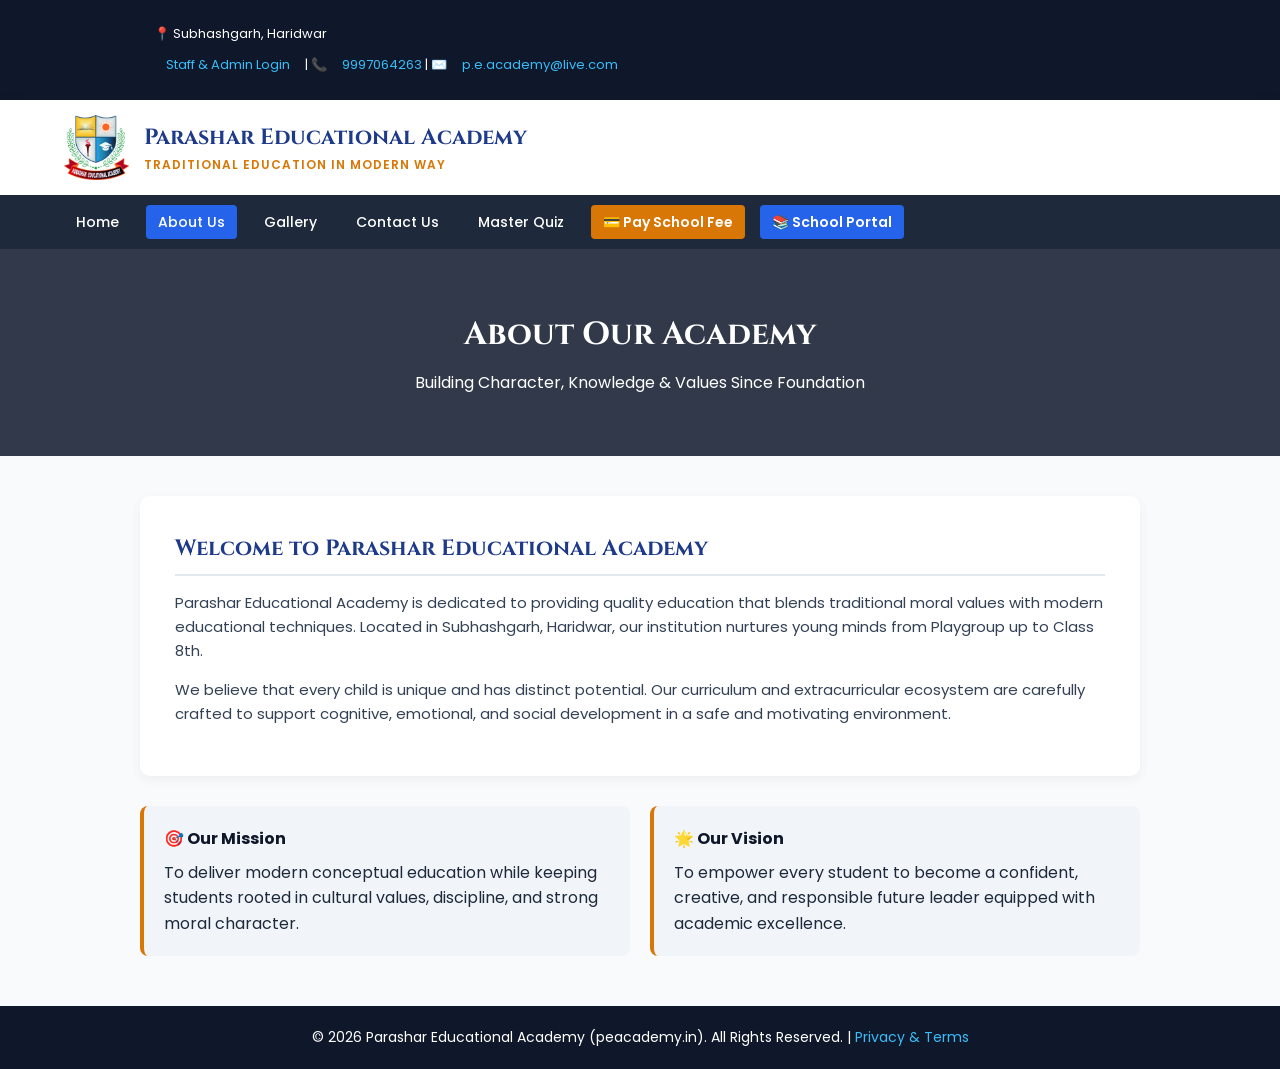
==== about.html @ d5bd4425 "Update about.html" ====
<!DOCTYPE html>
<html lang="hi">
<head>
    <meta charset="UTF-8">
    <meta name="viewport" content="width=device-width, initial-scale=1.0">
    <title>About Us | Parashar Educational Academy</title>
    <link rel="icon" type="image/jpeg" href="Academy_logo.jpg">
    <link rel="preconnect" href="https://fonts.googleapis.com">
    <link rel="preconnect" href="https://fonts.gstatic.com" crossorigin>
    <link href="https://fonts.googleapis.com/css2?family=Cinzel:wght@700&family=Poppins:wght@400;500;600;700&display=swap" rel="stylesheet">
    <style>
        * { margin: 0; padding: 0; box-sizing: border-box; font-family: 'Poppins', sans-serif; }
        body { background-color: #f8fafc; color: #1e293b; line-height: 1.6; }
        .top-bar { background-color: #0f172a; color: #ffffff; padding: 8px 5%; display: flex; justify-content: space-between; font-size: 13px; flex-wrap: wrap; gap: 10px; }
        .top-bar a { color: #38bdf8; text-decoration: none; margin-left: 12px; }
        
        header { background-color: #ffffff; padding: 15px 5%; box-shadow: 0 4px 15px rgba(0,0,0,0.06); display: flex; justify-content: space-between; align-items: center; flex-wrap: wrap; gap: 15px; }
        .brand-container { display: flex; align-items: center; gap: 15px; }
        .academy-logo { width: 65px; height: 65px; object-fit: contain; }
        .logo-title h1 { color: #1e3a8a; font-family: 'Cinzel', serif; font-size: 22px; }
        .logo-title p { color: #d97706; font-weight: 600; font-size: 12px; text-transform: uppercase; letter-spacing: 1px; }
        
        /* Navigation Menu */
        nav { background: #1e293b; padding: 10px 5%; display: flex; gap: 15px; flex-wrap: wrap; align-items: center; }
        nav a { color: #ffffff; text-decoration: none; font-weight: 500; font-size: 14px; padding: 6px 12px; border-radius: 4px; transition: background 0.3s; }
        nav a:hover, nav a.active { background: #2563eb; }
        nav a.pay-fee-btn {
            background: #d97706;
            color: #ffffff;
            font-weight: 600;
        }
        nav a.pay-fee-btn:hover {
            background: #b45309;
        }

        .page-header { background: linear-gradient(rgba(15,23,42,0.85), rgba(15,23,42,0.85)), url('https://images.unsplash.com/photo-1509062522246-3755977927d7?q=80&w=1200') center/cover; color: white; text-align: center; padding: 60px 20px; }
        .page-header h2 { font-family: 'Cinzel', serif; font-size: 32px; margin-bottom: 10px; }

        .container { width: 90%; max-width: 1000px; margin: 40px auto; }
        .about-card { background: white; padding: 35px; border-radius: 10px; box-shadow: 0 4px 12px rgba(0,0,0,0.05); margin-bottom: 30px; }
        .about-card h3 { color: #1e3a8a; font-family: 'Cinzel', serif; margin-bottom: 15px; font-size: 22px; border-bottom: 2px solid #e2e8f0; padding-bottom: 8px; }
        .about-card p { margin-bottom: 15px; color: #334155; font-size: 15px; }
        
        .vision-grid { display: grid; grid-template-columns: repeat(auto-fit, minmax(280px, 1fr)); gap: 20px; margin-top: 20px; }
        .vision-box { background: #f1f5f9; padding: 20px; border-radius: 8px; border-left: 4px solid #d97706; }
        .vision-box h4 { color: #0f172a; margin-bottom: 8px; }

        footer { background-color: #0f172a; color: white; text-align: center; padding: 20px; margin-top: 50px; font-size: 14px; }
    </style>
</head>
<body>

    <div class="top-bar">
        <div class="top-bar">
    <div class="top-bar">
    <div>📍 Subhashgarh, Haridwar</div>
    <div><a href="staff-login.html" style="color: #38bdf8; text-decoration: none; margin-right: 12px;"><i class="fa-solid fa-lock"></i> Staff & Admin Login</a> | 📞 <a href="tel:9997064263">9997064263</a> | ✉️ <a href="mailto:p.e.academy@live.com">p.e.academy@live.com</a></div>
</div>
</div>
    </div>

    <header>
        <div class="brand-container">
            <img src="Academy_logo.jpg" alt="Logo" class="academy-logo">
            <div class="logo-title">
                <h1>Parashar Educational Academy</h1>
                <p>Traditional Education in Modern Way</p>
            </div>
        </div>
    </header>

    <nav>
        <a href="index.html">Home</a>
        <a href="about.html" class="active">About Us</a>
        <a href="gallery.html">Gallery</a>
        <a href="contact.html">Contact Us</a>
        <a href="certificate-quiz.html">Master Quiz</a>
        <a href="pay-fee.html" class="pay-fee-btn">💳 Pay School Fee</a>
        <a href="portal.html" class="pay-fee-btn" style="background:#2563eb;">📚 School Portal</a>
    </nav>
    
    <section class="page-header">
        <h2>About Our Academy</h2>
        <p>Building Character, Knowledge & Values Since Foundation</p>
    </section>

    <div class="container">
        <div class="about-card">
            <h3>Welcome to Parashar Educational Academy</h3>
            <p>Parashar Educational Academy is dedicated to providing quality education that blends traditional moral values with modern educational techniques. Located in Subhashgarh, Haridwar, our institution nurtures young minds from Playgroup up to Class 8th.</p>
            <p>We believe that every child is unique and has distinct potential. Our curriculum and extracurricular ecosystem are carefully crafted to support cognitive, emotional, and social development in a safe and motivating environment.</p>
        </div>

        <div class="vision-grid">
            <div class="vision-box">
                <h4>🎯 Our Mission</h4>
                <p>To deliver modern conceptual education while keeping students rooted in cultural values, discipline, and strong moral character.</p>
            </div>
            <div class="vision-box">
                <h4>🌟 Our Vision</h4>
                <p>To empower every student to become a confident, creative, and responsible future leader equipped with academic excellence.</p>
            </div>
        </div>
    </div>

    <footer>
        <p>&copy; 2026 Parashar Educational Academy (peacademy.in). All Rights Reserved. | <a href="privacy.html" style="color: #38bdf8; text-decoration: none;">Privacy & Terms</a></p>
    </footer>

</body>
</html>
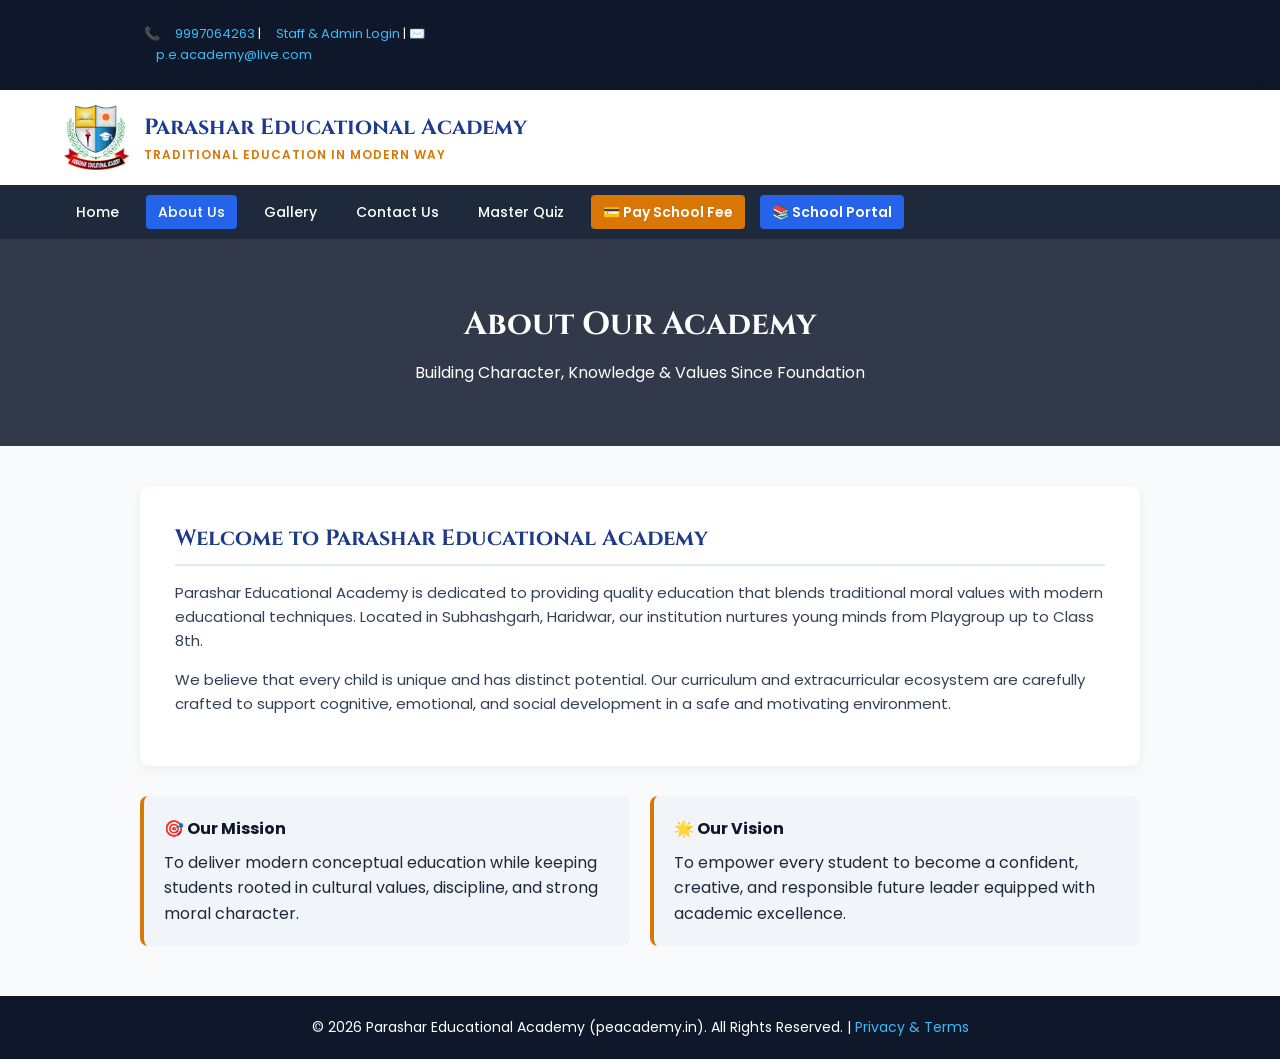
==== commit d92a6542: "Update about.html" ====
--- a/about.html
+++ b/about.html
@@ -53,8 +53,9 @@
     <div class="top-bar">
         <div class="top-bar">
     <div class="top-bar">
-    <div>📍 Subhashgarh, Haridwar</div>
-    <div><a href="staff-login.html" style="color: #38bdf8; text-decoration: none; margin-right: 12px;"><i class="fa-solid fa-lock"></i> Staff & Admin Login</a> | 📞 <a href="tel:9997064263">9997064263</a> | ✉️ <a href="mailto:p.e.academy@live.com">p.e.academy@live.com</a></div>
+    <div>📞 <a href="tel:9997064263">9997064263</a> | <a href="staff-login.html" style="color: #38bdf8; text-decoration: none;"><i class="fa-solid fa-lock">
+        
+    </i> Staff & Admin Login</a> | ✉️ <a href="mailto:p.e.academy@live.com">p.e.academy@live.com</a></div>
 </div>
 </div>
     </div>
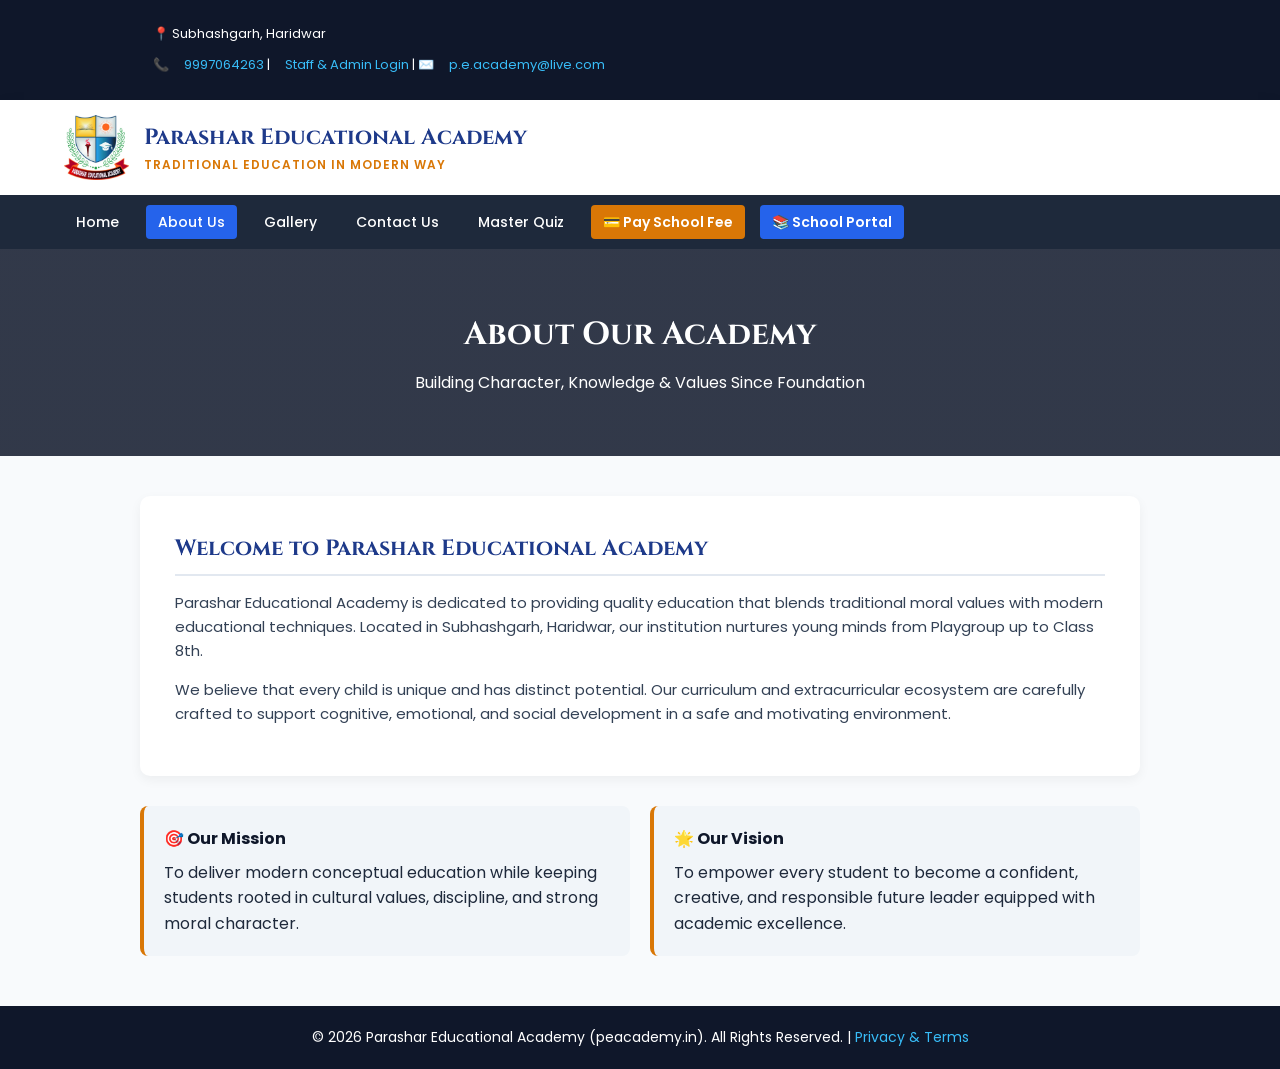
==== commit a119310b: "Update about.html" ====
--- a/about.html
+++ b/about.html
@@ -52,10 +52,11 @@
 
     <div class="top-bar">
         <div class="top-bar">
-    <div class="top-bar">
+   <div class="top-bar">
+    <div>📍 Subhashgarh, Haridwar</div>
     <div>📞 <a href="tel:9997064263">9997064263</a> | <a href="staff-login.html" style="color: #38bdf8; text-decoration: none;"><i class="fa-solid fa-lock">
-        
     </i> Staff & Admin Login</a> | ✉️ <a href="mailto:p.e.academy@live.com">p.e.academy@live.com</a></div>
+</div>
 </div>
 </div>
     </div>
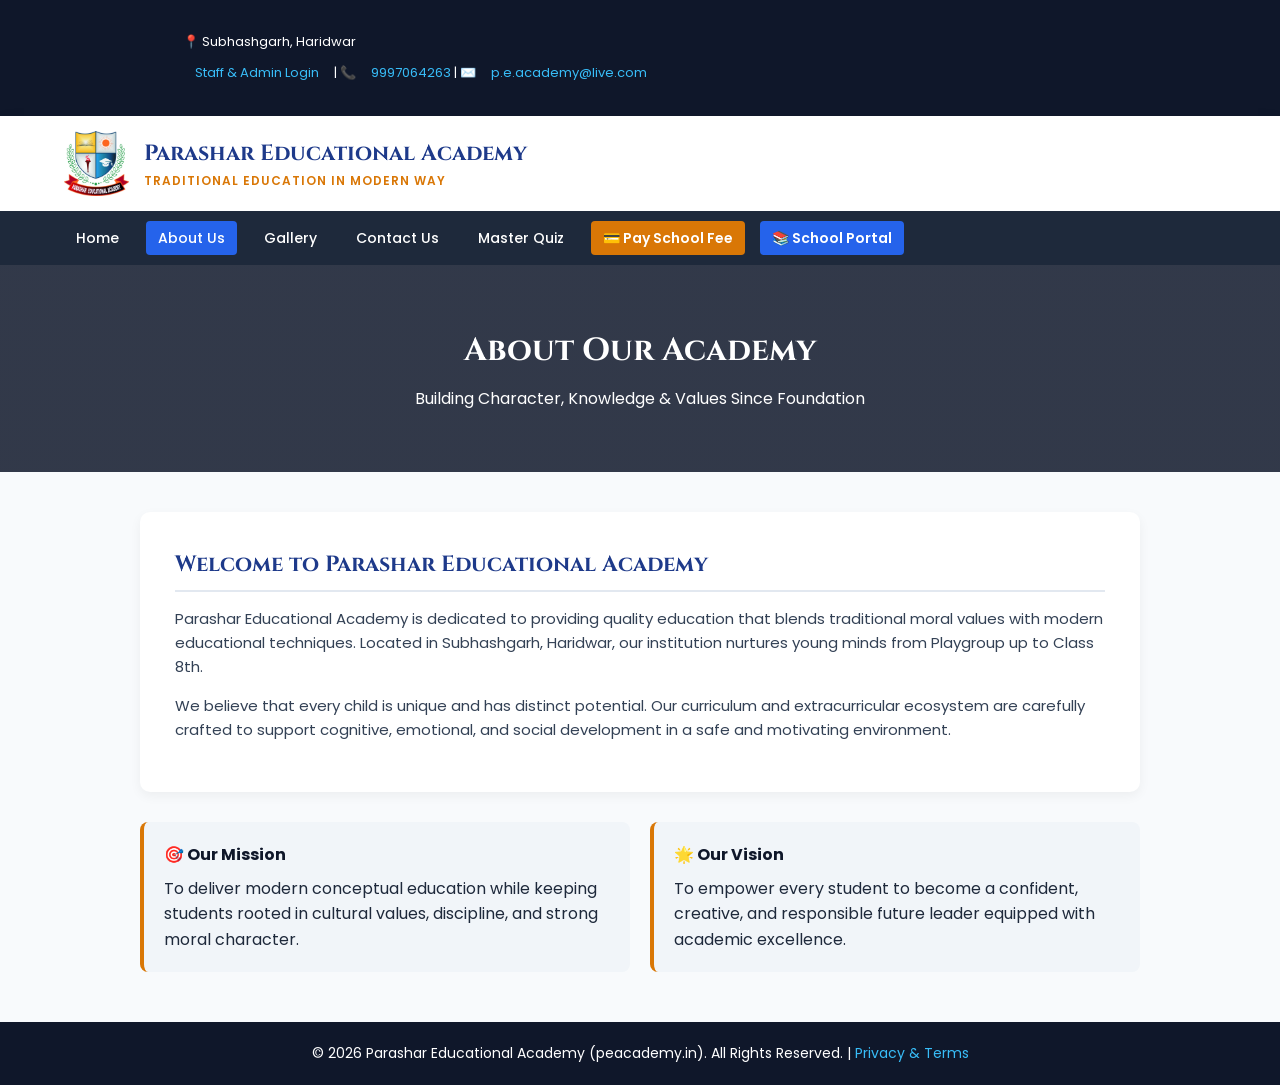
==== commit df00a16a: "Update about.html" ====
--- a/about.html
+++ b/about.html
@@ -53,9 +53,10 @@
     <div class="top-bar">
         <div class="top-bar">
    <div class="top-bar">
+    <div class="top-bar">
     <div>📍 Subhashgarh, Haridwar</div>
-    <div>📞 <a href="tel:9997064263">9997064263</a> | <a href="staff-login.html" style="color: #38bdf8; text-decoration: none;"><i class="fa-solid fa-lock">
-    </i> Staff & Admin Login</a> | ✉️ <a href="mailto:p.e.academy@live.com">p.e.academy@live.com</a></div>
+    <div><a href="staff-login.html" style="color: #38bdf8; text-decoration: none; margin-right: 12px;"><i class="fa-solid fa-lock"></i> Staff & Admin Login</a> | 📞 <a href="tel:9997064263">9997064263</a> | ✉️ <a href="mailto:p.e.academy@live.com">p.e.academy@live.com</a></div>
+</div>
 </div>
 </div>
 </div>
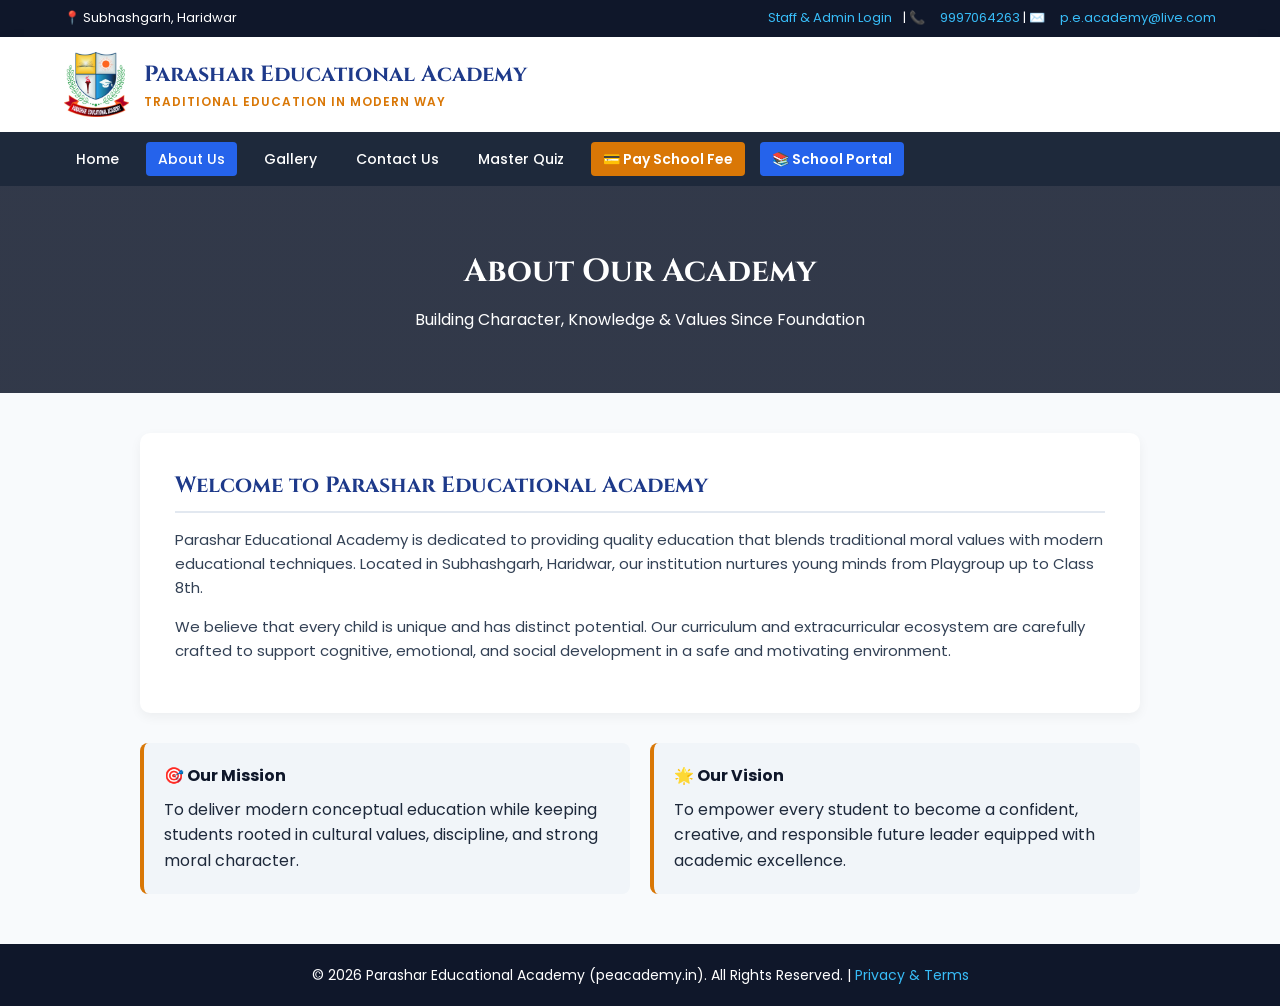
==== commit 0d8ea3ec: "Update about.html" ====
--- a/about.html
+++ b/about.html
@@ -50,15 +50,11 @@
 </head>
 <body>
 
-    <div class="top-bar">
+    
         <div class="top-bar">
-   <div class="top-bar">
-    <div class="top-bar">
     <div>📍 Subhashgarh, Haridwar</div>
-    <div><a href="staff-login.html" style="color: #38bdf8; text-decoration: none; margin-right: 12px;"><i class="fa-solid fa-lock"></i> Staff & Admin Login</a> | 📞 <a href="tel:9997064263">9997064263</a> | ✉️ <a href="mailto:p.e.academy@live.com">p.e.academy@live.com</a></div>
-</div>
-</div>
-</div>
+    <div><a href="staff-login.html" style="color: #38bdf8; text-decoration: none; margin-right: 8px;"><i class="fa-solid fa-lock"></i> Staff & Admin Login</a> | 📞 <a href="tel:9997064263">9997064263</a> | ✉️ <a href="mailto:p.e.academy@live.com">p.e.academy@live.com</a></div>
+
 </div>
     </div>
 
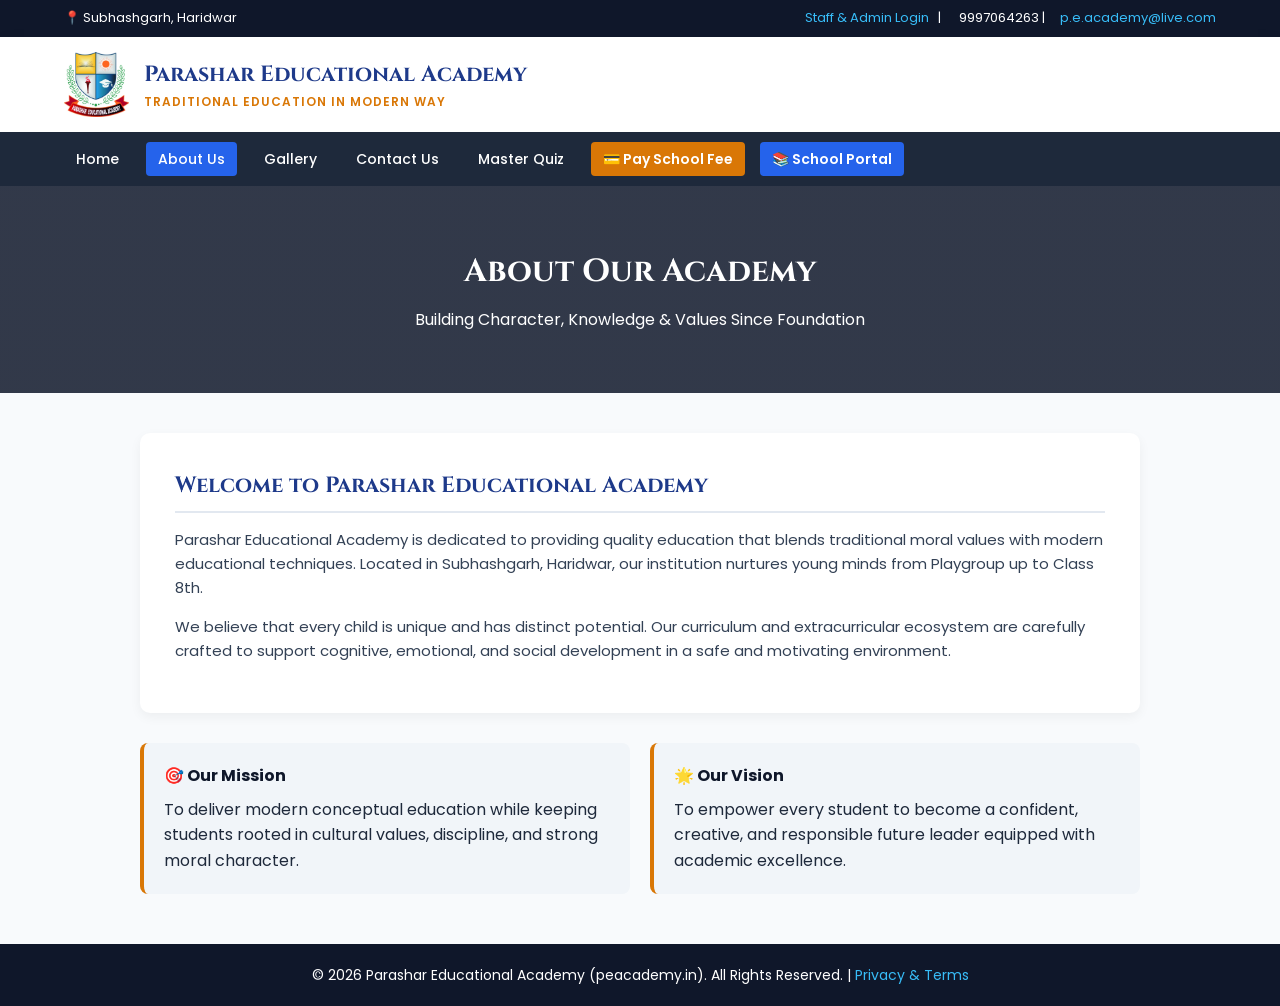
==== commit 23917e17: "Update about.html" ====
--- a/about.html
+++ b/about.html
@@ -53,8 +53,7 @@
     
         <div class="top-bar">
     <div>📍 Subhashgarh, Haridwar</div>
-    <div><a href="staff-login.html" style="color: #38bdf8; text-decoration: none; margin-right: 8px;"><i class="fa-solid fa-lock"></i> Staff & Admin Login</a> | 📞 <a href="tel:9997064263">9997064263</a> | ✉️ <a href="mailto:p.e.academy@live.com">p.e.academy@live.com</a></div>
-
+    <div><a href="staff-login.html" style="color: #38bdf8; text-decoration: none; margin-right: 6px;"><i class="fa-solid fa-lock"></i> Staff & Admin Login</a> | <a href="tel:9997064263" style="text-decoration: none; color: inherit;"><i class="fa-solid fa-phone" style="margin-right: 3px;"></i>9997064263</a> | <a href="mailto:p.e.academy@live.com">p.e.academy@live.com</a></div>
 </div>
     </div>
 
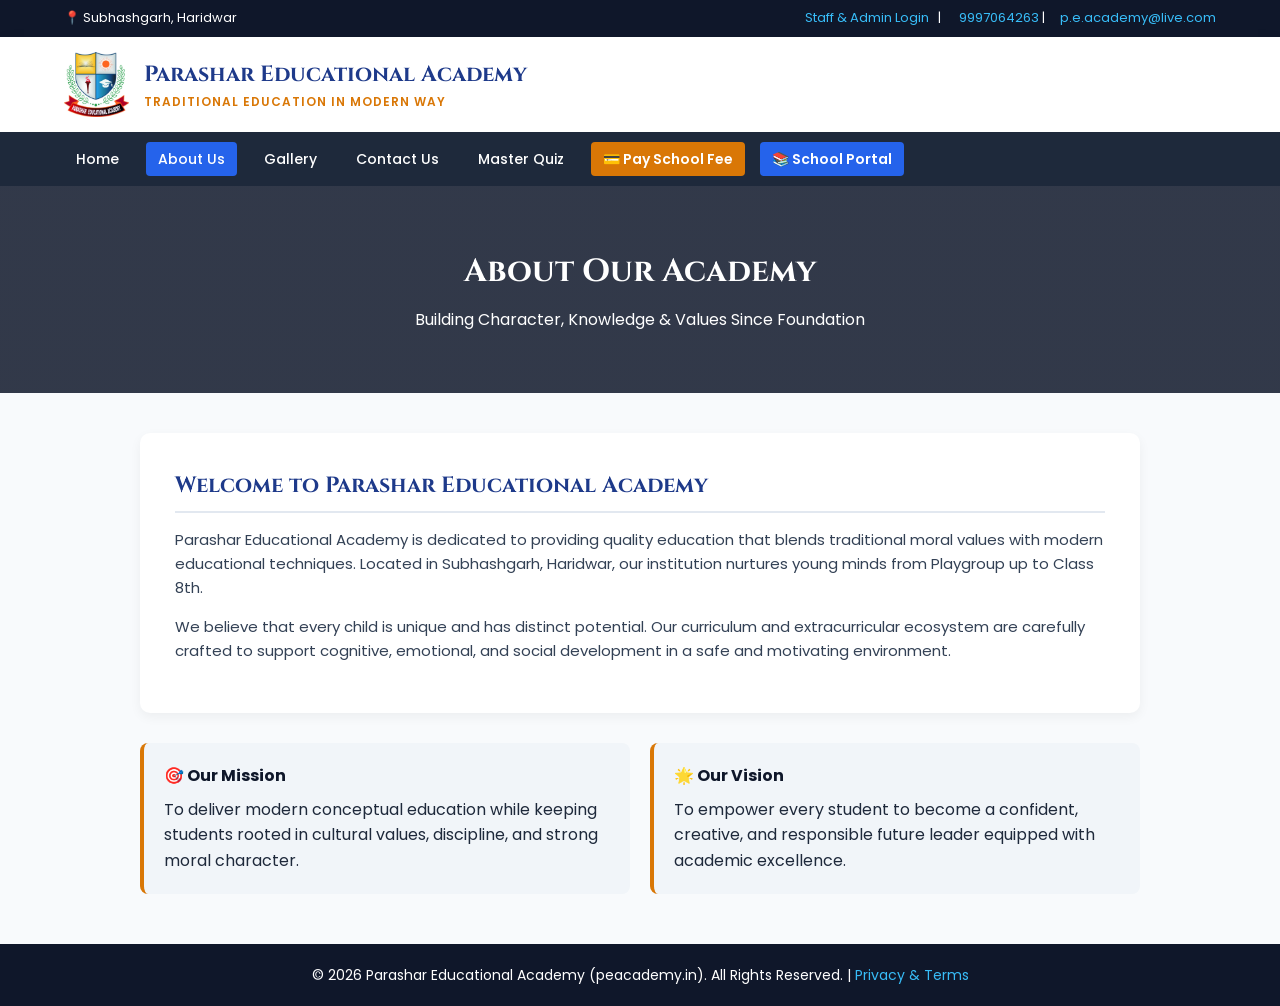
==== commit 5c5a4860: "Update about.html" ====
--- a/about.html
+++ b/about.html
@@ -53,7 +53,7 @@
     
         <div class="top-bar">
     <div>📍 Subhashgarh, Haridwar</div>
-    <div><a href="staff-login.html" style="color: #38bdf8; text-decoration: none; margin-right: 6px;"><i class="fa-solid fa-lock"></i> Staff & Admin Login</a> | <a href="tel:9997064263" style="text-decoration: none; color: inherit;"><i class="fa-solid fa-phone" style="margin-right: 3px;"></i>9997064263</a> | <a href="mailto:p.e.academy@live.com">p.e.academy@live.com</a></div>
+    <div><a href="staff-login.html" style="color: #38bdf8; text-decoration: none; margin-right: 6px;"><i class="fa-solid fa-lock"></i> Staff & Admin Login</a> | <a href="tel:9997064263" style="text-decoration: none; color: #38bdf8;"><i class="fa-solid fa-phone" style="margin-right: 3px;"></i>9997064263</a> | <a href="mailto:p.e.academy@live.com">p.e.academy@live.com</a></div>
 </div>
     </div>
 
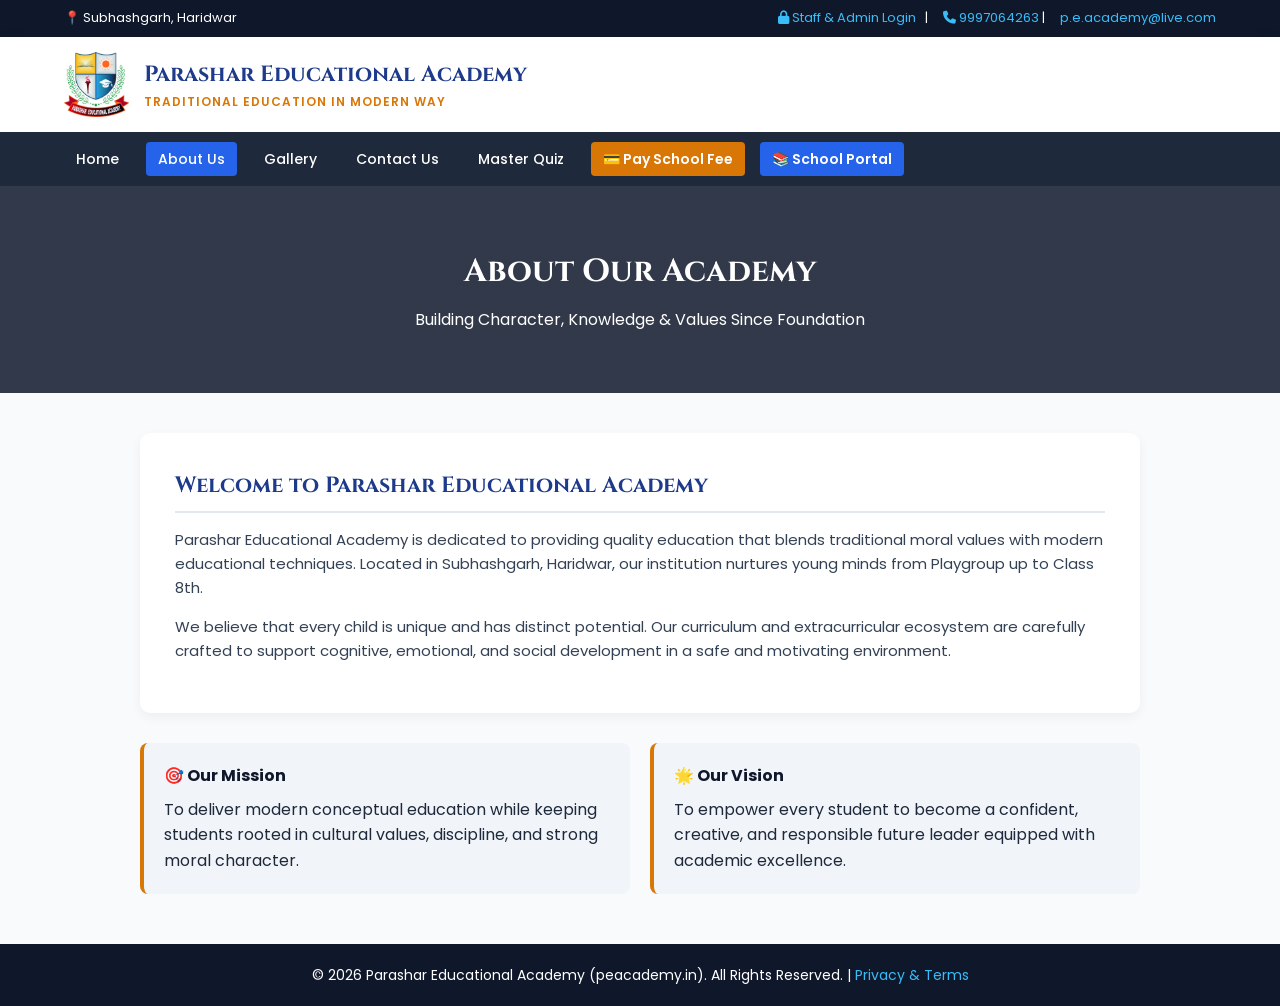
==== commit e3426ffa: "Update about.html" ====
--- a/about.html
+++ b/about.html
@@ -1,6 +1,7 @@
 <!DOCTYPE html>
 <html lang="hi">
 <head>
+    <link rel="stylesheet" href="https://cdnjs.cloudflare.com/ajax/libs/font-awesome/6.4.0/css/all.min.css">
     <meta charset="UTF-8">
     <meta name="viewport" content="width=device-width, initial-scale=1.0">
     <title>About Us | Parashar Educational Academy</title>
